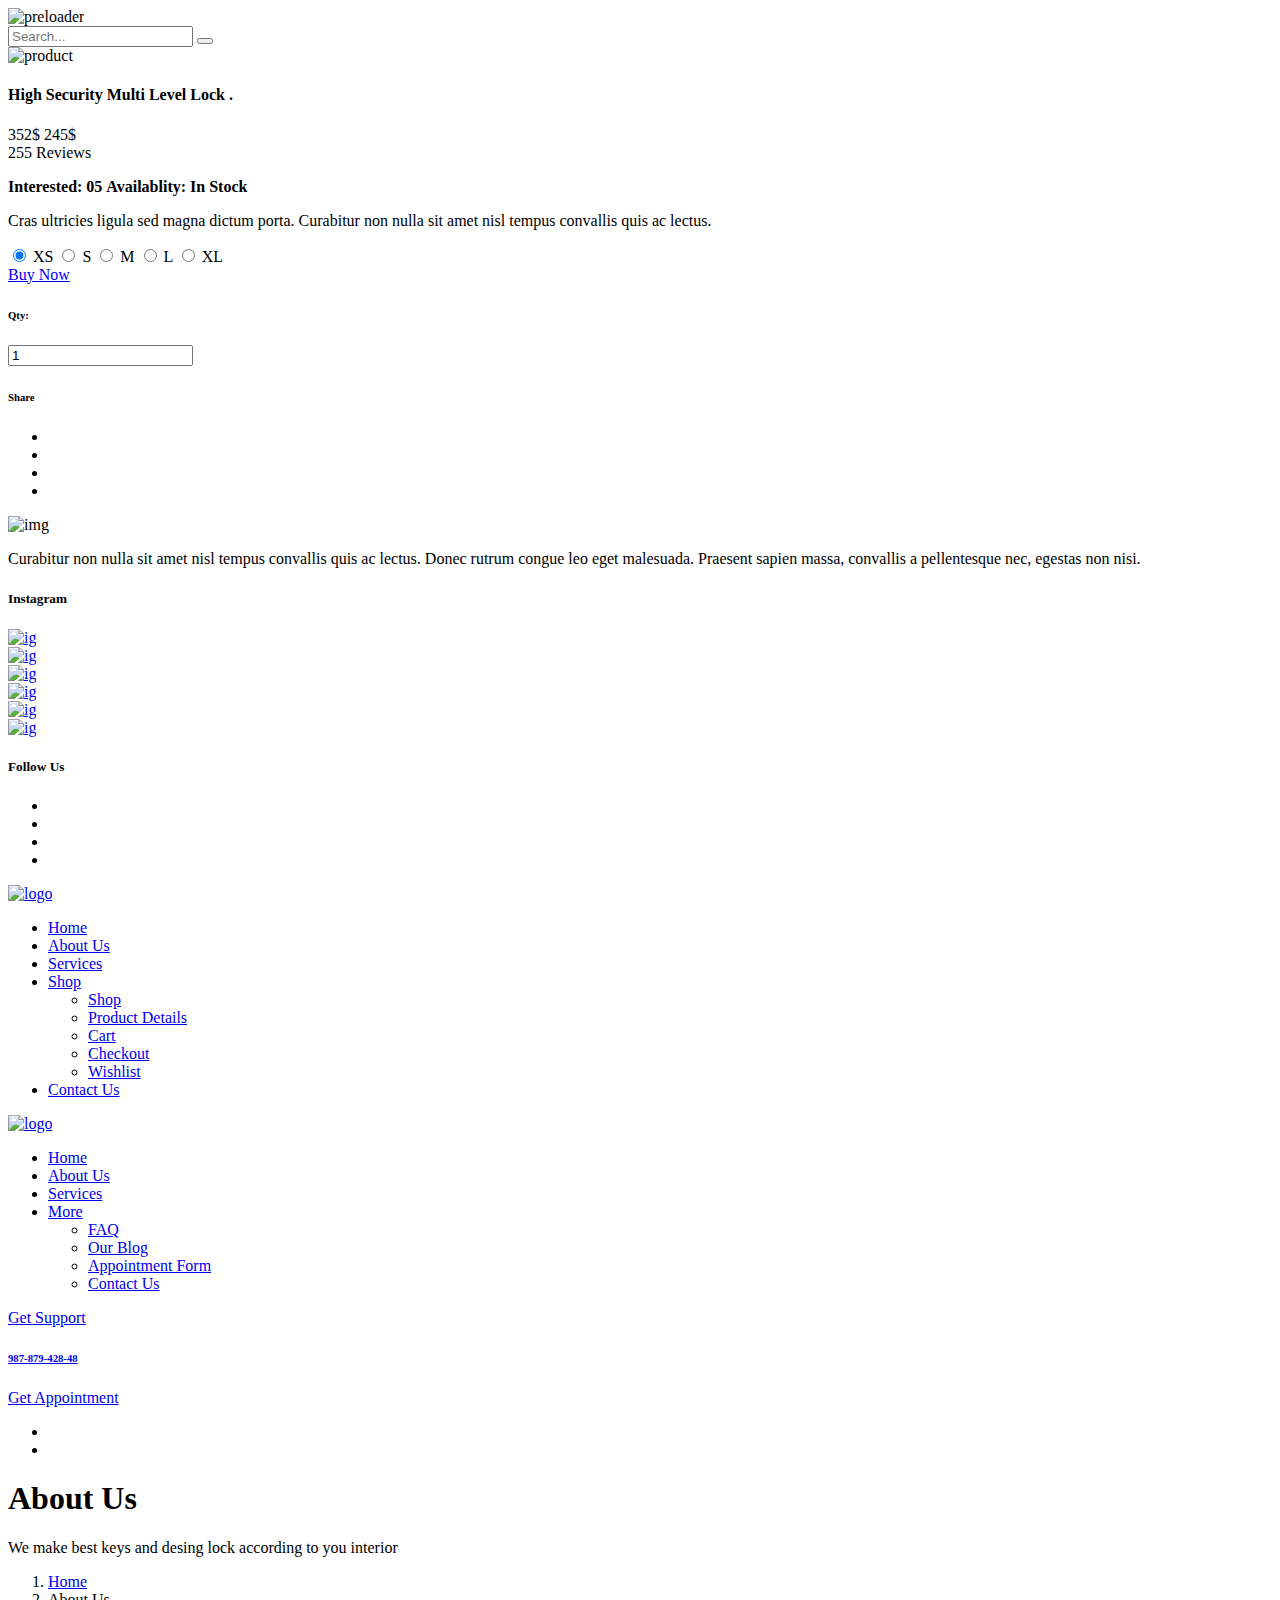
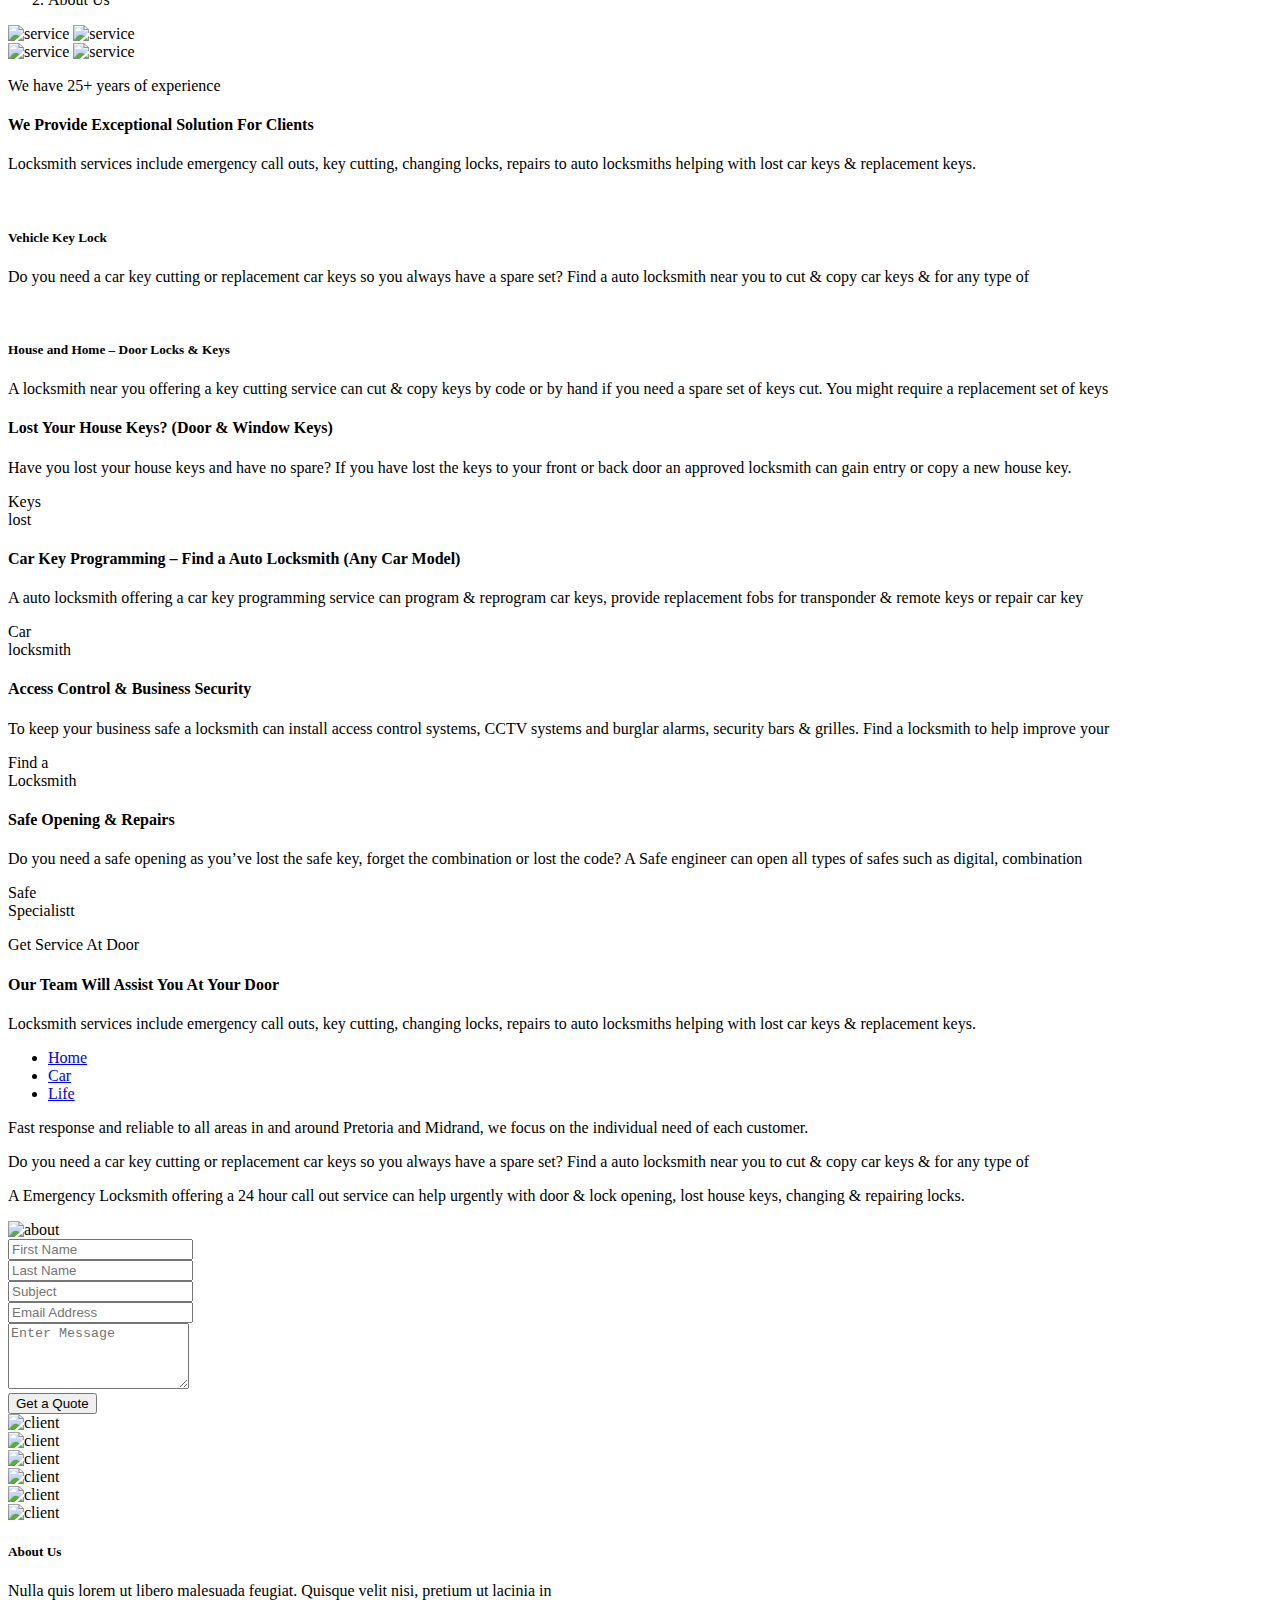
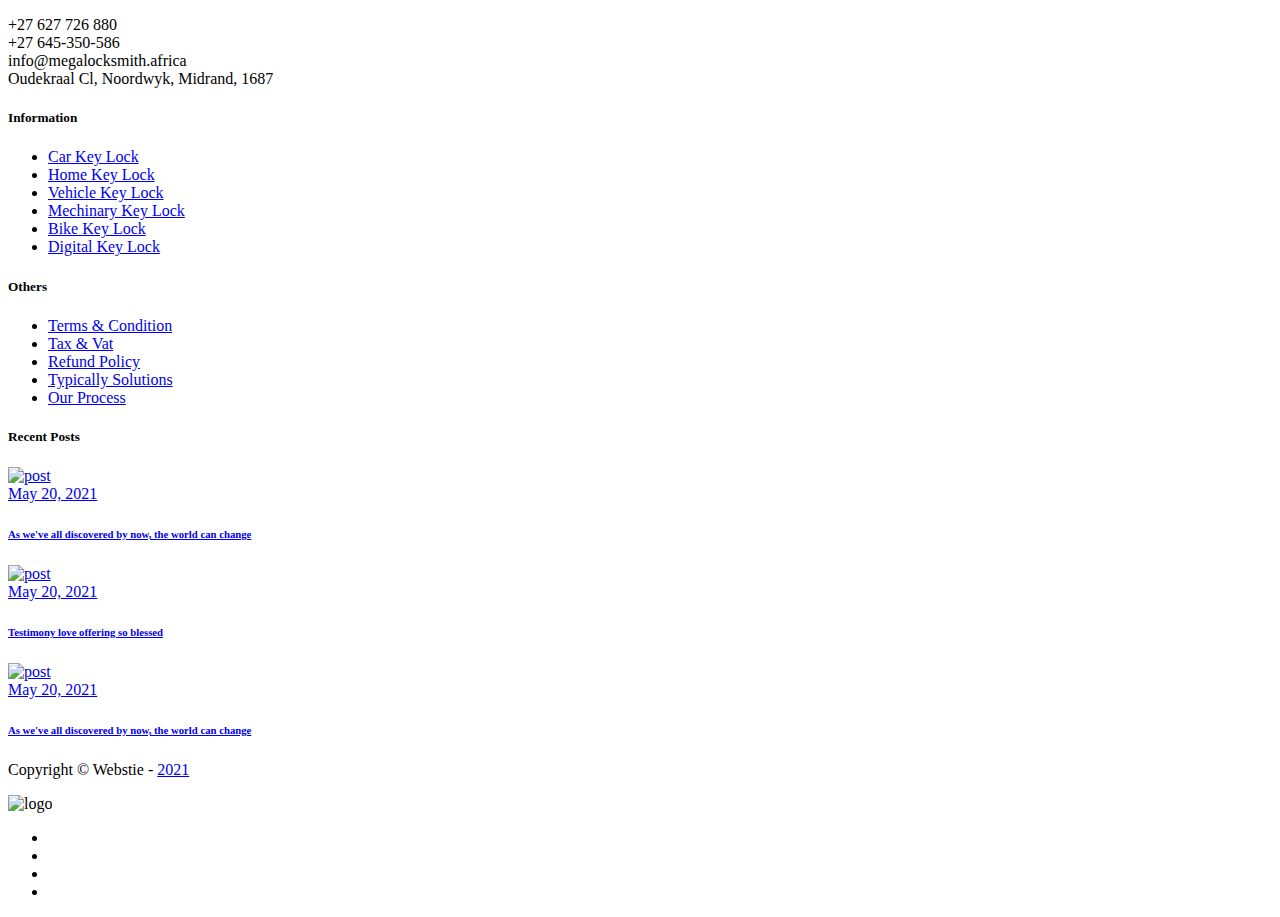
==== about-us.html @ fa0a160f "Add files via upload" ====
<!DOCTYPE html>
<html lang="en" dir="ltr">


<!-- Mirrored from primehostingindia.com/templatemonster/html/keywalla/about-us.html by HTTrack Website Copier/3.x [XR&CO'2014], Wed, 16 Jun 2021 17:46:27 GMT -->
<head>

  <meta charset="utf-8">
  <meta name="viewport" content="width=device-width, initial-scale=1.0">
  <title>MEGAS -LOCKSMITH AND CAR KEY CODING</title>

  <!-- Favicon -->
  <link rel="icon" type="image/png" sizes="32x32" href="favicon.ico">

  <!-- partial:partial/__stylesheets.html -->
  <link rel="stylesheet" href="assets/css/plugins/bootstrap.min.css">
  <link rel="stylesheet" href="assets/css/plugins/animate.min.css">
  <link rel="stylesheet" href="assets/css/plugins/magnific-popup.css">
  <link rel="stylesheet" href="assets/css/plugins/slick.css">
  <link rel="stylesheet" href="assets/css/plugins/slick-theme.css">
  <link rel="stylesheet" href="assets/css/plugins/ion.rangeSlider.min.css">

  <!-- Icon Fonts -->
  <link rel="stylesheet" href="assets/fonts/flaticon/flaticon.css">
  <link rel="stylesheet" href="assets/css/plugins/font-awesome.min.css">
  <!-- Template Style sheet -->
  <link rel="stylesheet" href="assets/css/style.css">
  <link rel="stylesheet" href="assets/css/responsive.css">
  <!-- partial -->

</head>

<body>

  <!-- Preloader Start -->
  <div class="sigma_preloader">
   <img src="assets/img/preloader.svg" alt="preloader">
  </div>
  <!-- Preloader End -->

  <!-- Search Start -->
  <div class="sigma_search-form-wrapper">
    <div class="sigma_search-trigger close-btn">
      <span></span>
      <span></span>
    </div>
    <form class="sigma_search-form" method="post">
      <input type="text" placeholder="Search..." value="">
      <button type="submit" class="sigma_search-btn">
        <i class="fal fa-search"></i>
      </button>
    </form>
  </div>
  <!-- Search End -->

  <!-- partial:partial/__quickview.html -->
  <div class="modal fade sigma_quick-view-modal" id="quickViewModal" role="dialog" aria-hidden="true">
    <div class="modal-dialog modal-lg modal-dialog-centered" role="document">
      <div class="modal-content">
        <div class="modal-body">

          <div class="close-btn close-dark close" data-dismiss="modal">
            <span></span>
            <span></span>
          </div>

          <div class="row">
            <div class="col-md-6">
              <div class="sigma_product-single-thumb">
                <img src="assets/img/products/new/1.jpg" alt="product">
              </div>
            </div>
            <div class="col-md-6">

              <div class="sigma_product-single-content">

                <h4 class="entry-title"> High Security Multi Level Lock . </h4>

                <div class="sigma_product-price">
                  <span>352$</span>
                  <span>245$</span>
                </div>

                <div class="sigma_rating-wrapper">
                  <div class="sigma_rating">
                    <i class="far fa-star active"></i>
                    <i class="far fa-star active"></i>
                    <i class="far fa-star active"></i>
                    <i class="far fa-star active"></i>
                    <i class="far fa-star"></i>
                  </div>
                  <span>255 Reviews</span>
                </div>

                <p> <strong class="mr-2">Interested: <span>05</span></strong> <strong>Availablity: <span>In Stock</span></strong> </p>

                <p class="sigma_product-excerpt">Cras ultricies ligula sed magna dictum porta. Curabitur non nulla sit amet nisl tempus convallis quis ac lectus.</p>

                <form class="sigma_product-atc-form">

                  <div class="sigma_product-variation-wrapper">
                    <div class="sigma_product-radio form-group">
                      <label>
                        <input type="radio" name="size" value="" checked>
                        <span>XS</span>
                      </label>
                      <label>
                        <input type="radio" name="size" value="">
                        <span>S</span>
                      </label>
                      <label>
                        <input type="radio" name="size" value="">
                        <span>M</span>
                      </label>
                      <label>
                        <input type="radio" name="size" value="">
                        <span>L</span>
                      </label>
                      <label>
                        <input type="radio" name="size" value="">
                        <span>XL</span>
                      </label>
                    </div>
                  </div>

                  <div class="qty-outter">
                    <a href="product-single.html" class="sigma_btn-custom secondary">Buy Now</a>
                    <div class="qty-inner">
                      <h6>Qty:</h6>
                      <div class="qty">
                        <span class="qty-subtract"><i class="fa fa-minus"></i></span>
                        <input type="text" name="qty" value="1">
                        <span class="qty-add"><i class="fa fa-plus"></i></span>
                      </div>
                    </div>
                  </div>

                </form>

                <!-- Post Meta Start -->
                <div class="sigma_post-single-meta">
                  <div class="sigma_post-single-meta-item sigma_post-share">
                    <h6>Share</h6>
                    <ul class="sigma_sm">
                      <li>
                        <a href="#">
                          <i class="fab fa-facebook-f"></i>
                        </a>
                      </li>
                      <li>
                        <a href="#">
                          <i class="fab fa-linkedin-in"></i>
                        </a>
                      </li>
                      <li>
                        <a href="#">
                          <i class="fab fa-twitter"></i>
                        </a>
                      </li>
                      <li>
                        <a href="#">
                          <i class="fab fa-youtube"></i>
                        </a>
                      </li>
                    </ul>
                  </div>
                  <div class="sigma_post-single-meta-item">
                    <div class="sigma_product-controls">
                      <a href="#" data-toggle="tooltip" title="Compare"> <i class="far fa-signal-4"></i> </a>
                      <a href="#" data-toggle="tooltip" title="Wishlist"> <i class="far fa-heart"></i> </a>
                    </div>
                  </div>
                </div>
                <!-- Post Meta End -->

              </div>

            </div>
          </div>

        </div>
      </div>
    </div>
  </div>
  <!-- partial -->

  <!-- partial:partia/__sidenav.html -->
  <aside class="sigma_aside sigma_aside-right sigma_aside-right-panel sigma_aside-bg">
    <div class="sidebar">

      <div class="sidebar-widget widget-logo">
        <img src="assets/img/logo.png" class="mb-30" alt="img">
        <p>Curabitur non nulla sit amet nisl tempus convallis quis ac lectus. Donec rutrum congue leo eget malesuada. Praesent sapien massa, convallis a pellentesque nec, egestas non nisi.</p>
      </div>

      <!-- Instagram Start -->
      <div class="sidebar-widget widget-ig">
        <h5 class="widget-title">Instagram</h5>
        <div class="row">
          <div class="col-lg-4 col-md-4 col-sm-4 col-6">
            <a href="#" class="sigma_ig-item">
              <img src="assets/img/ig/1.jpg" alt="ig">
            </a>
          </div>
          <div class="col-lg-4 col-md-4 col-sm-4 col-6">
            <a href="#" class="sigma_ig-item">
              <img src="assets/img/ig/2.jpg" alt="ig">
            </a>
          </div>
          <div class="col-lg-4 col-md-4 col-sm-4 col-6">
            <a href="#" class="sigma_ig-item">
              <img src="assets/img/ig/3.jpg" alt="ig">
            </a>
          </div>
          <div class="col-lg-4 col-md-4 col-sm-4 col-6">
            <a href="#" class="sigma_ig-item">
              <img src="assets/img/ig/4.jpg" alt="ig">
            </a>
          </div>
          <div class="col-lg-4 col-md-4 col-sm-4 col-6">
            <a href="#" class="sigma_ig-item">
              <img src="assets/img/ig/5.jpg" alt="ig">
            </a>
          </div>
          <div class="col-lg-4 col-md-4 col-sm-4 col-6">
            <a href="#" class="sigma_ig-item">
              <img src="assets/img/ig/6.jpg" alt="ig">
            </a>
          </div>
        </div>
      </div>
      <!-- Instagram End -->

      <!-- Social Media Start -->
      <div class="sidebar-widget">
        <h5 class="widget-title">Follow Us</h5>
        <div class="sigma_post-share">
          <ul class="sigma_sm square light">
            <li>
              <a href="#">
                <i class="fab fa-facebook-f"></i>
              </a>
            </li>
            <li>
              <a href="#">
                <i class="fab fa-linkedin-in"></i>
              </a>
            </li>
            <li>
              <a href="#">
                <i class="fab fa-twitter"></i>
              </a>
            </li>
            <li>
              <a href="#">
                <i class="fab fa-youtube"></i>
              </a>
            </li>
          </ul>
        </div>
      </div>
      <!-- Social Media End -->

    </div>
  </aside>
  <div class="sigma_aside-overlay aside-trigger-right"></div>
  <!-- partial -->

  <!-- partial:partia/__mobile-nav.html -->
  <aside class="sigma_aside sigma_aside-left">

    <a class="navbar-brand" href="index-2.html"> <img src="assets/img/logo.png" alt="logo"> </a>

    <!-- Menu -->
    <ul>
<li class="menu-item menu-item-has-children">
        <a href="#">Home</a>
      </li>

<li class="menu-item"> <a href="about-us.html">About Us</a> </li>
<li class="menu-item"> <a href="services.html">Services</a> </li>
      <li class="menu-item menu-item-has-children">
        <a href="#">Shop</a>
        <ul class="sub-menu">
          <li class="menu-item"> <a href="shop.html">Shop</a> </li>
          <li class="menu-item"> <a href="product-single.html">Product Details</a> </li>
          <li class="menu-item"> <a href="cart.html">Cart</a> </li>
          <li class="menu-item"> <a href="checkout.html">Checkout</a> </li>
          <li class="menu-item"> <a href="wishlist.html">Wishlist</a> </li>
        </ul>
      </li>
      <li class="menu-item">
        <a href="contact-us.html">Contact Us</a>
      </li>
    </ul>

  </aside>
  <div class="sigma_aside-overlay aside-trigger-left"></div>
  <!-- partial -->

  <!-- partial:partia/__header.html -->
  <header class="sigma_header header-2 can-sticky">

    <!-- Middle Header Start -->
    <div class="sigma_header-middle">
      <nav class="navbar">

        <!-- Logo Start -->
        <div class="sigma_logo-wrapper">
          <a class="navbar-brand" href="index-2.html">
            <img src="assets/img/logo.png" alt="logo">
          </a>
        </div>
        <!-- Logo End -->

        <!-- Menu -->
                <ul class="navbar-nav">
          <li class="menu-item"> <a href="index.html">Home</a> </li>
          <li class="menu-item"> <a href="about-us.html">About Us</a> </li>
          <li class="menu-item"> <a href="services.html">Services</a> </li>
          <li class="menu-item menu-item-has-children">
            <a href="#">More</a>
            <ul class="sub-menu">            
              
              <li class="menu-item"> <a href="faq.html">FAQ</a> </li>
              <li class="menu-item"> <a href="blog-list.html">Our Blog</a> </li>
              <li class="menu-item"> <a href="appointment-form.html">Appointment Form</a> </li>
              <li class="menu-item"> <a href="contact-us.html">Contact Us</a> </li>
            </ul>
          </li>
        </ul>


        <!-- Button & Phone -->
        <div class="sigma_header-controls sigma_header-button">
          <a href="tel:+123456789" class="sigma_header-contact">
            <i class="flaticon-telephone"></i>
            <div class="sigma_header-contact-inner">
              <span>Get Support</span>
              <h6>987-879-428-48</h6>
            </div>
          </a>
          <a class="sigma_btn-custom" href="appointment-form.html"> Get Appointment </a>
        </div>

        <!-- Controls -->
        <div class="sigma_header-controls style-1">

          <a href="#" class="sigma_search-trigger"> <i class="flaticon-magnifying-glass"></i> </a>

        </div>

         <!-- Controls -->
        <div class="sigma_header-controls style-2">

          <ul class="sigma_header-controls-inner">
            <!-- Desktop Toggler -->
            <li class="aside-toggler style-2 aside-trigger-right desktop-toggler">
              <span></span>
              <span></span>
              <span></span>
              <span></span>
              <span></span>
              <span></span>
              <span></span>
              <span></span>
              <span></span>
            </li>

            <!-- Mobile Toggler -->
            <li class="aside-toggler style-2 aside-trigger-left">
              <span></span>
              <span></span>
              <span></span>
              <span></span>
              <span></span>
              <span></span>
              <span></span>
              <span></span>
              <span></span>
            </li>
          </ul>

        </div>

      </nav>
    </div>
    <!-- Middle Header End -->

  </header>
  <!-- partial -->


  <!-- partial:partia/__subheader.html -->
  <div class="sigma_subheader dark-overlay dark-overlay-2" style="background-image: url(assets/img/subheader.jpg)">

    <div class="container">
      <div class="sigma_subheader-inner">
        <div class="sigma_subheader-text">
          <h1>About Us</h1>
          <p class="blockquote light"> We make best keys and desing lock according to you interior    </p>
        </div>
        <nav aria-label="breadcrumb">
          <ol class="breadcrumb">
            <li class="breadcrumb-item"><a class="btn-link" href="#">Home</a></li>
            <li class="breadcrumb-item active" aria-current="page">About Us</li>
          </ol>
        </nav>
      </div>
    </div>

  </div>
  <!-- partial -->

  <!-- About Start -->
  <section class="section">
    <div class="container">

      <div class="row align-items-center">
        <div class="col-lg-6 d-none d-lg-block">
          <div class="sigma_img-box">
            <div class="row">
              <div class="col-lg-6">
                <img src="assets/img/service/details/5.jpg" alt="service">
                <img class="ml-0" src="assets/img/service/details/6.jpg" alt="service">
              </div>
              <div class="col-lg-6 mt-0 mt-lg-5">
                <img src="assets/img/service/details/7.jpg" alt="service">
                <img class="ml-0" src="assets/img/service/details/8.jpg" alt="service">
              </div>
            </div>
          </div>
        </div>
        <div class="col-lg-6">
          <div class="mr-lg-30">
            <div class="section-title mb-0 text-left">
              <p class="subtitle">We have 25+ years of experience</p>
              <h4 class="title">We Provide Exceptional Solution For Clients</h4>
            </div>
            <p class="blockquote bg-transparent"> Locksmith services include emergency call outs, key cutting, changing locks, repairs to auto locksmiths helping with lost car keys & replacement keys.    </p>
            <div class="sigma_icon-block icon-block-3">
              <div class="icon-wrapper">
                <img src="assets/img/textures/icons/1.png" alt="">
              </div>
              <div class="sigma_icon-block-content">
                <h5> Vehicle Key Lock </h5>
                <p>Do you need a car key cutting or replacement car keys so you always have a spare set? Find a auto locksmith near you to cut & copy car keys & for any type of</p>
              </div>
            </div>
            <div class="sigma_icon-block icon-block-3">
              <div class="icon-wrapper">
                <img src="assets/img/textures/icons/2.png" alt="">
              </div>
              <div class="sigma_icon-block-content">
                <h5> House and Home – Door Locks & Keys </h5>
                <p>A locksmith near you offering a key cutting service can cut & copy keys by code or by hand if you need a spare set of keys cut.  You might require a replacement set of keys</p>
              </div>
            </div>
          </div>
        </div>
      </div>

    </div>
  </section>
  <!-- About End -->

  <!-- History Start -->
  <div class="section light-bg">
    <div class="container">

      <div class="sigma_timeline">

        <div class="row no-gutters justify-content-end justify-content-md-around align-items-start sigma_timeline-nodes">
          <div class="col-12 col-md-5 order-3 order-md-1 sigma_timeline-content">
            <h4>Lost Your House Keys? (Door & Window Keys)</h4>
            <p>Have you lost your house keys and have no spare? If you have lost the keys to your front or back door an approved locksmith can gain entry or copy a new house key. </p>
          </div>
          <div class="col-2 col-sm-1 px-md-3 order-2 sigma_timeline-image text-md-center">
            <i class="far fa-circle"></i>
          </div>
          <div class="col-12 col-md-5 order-1 order-md-3 pb-3 sigma_timeline-date">
            <span>Keys</span><br><span class="sigma_timeline-month">lost</span>
          </div>
        </div>
        <div class="row no-gutters justify-content-end justify-content-md-around align-items-start sigma_timeline-nodes">
          <div class="col-12 col-md-5 order-3 order-md-1 sigma_timeline-content">
            <h4>Car Key Programming – Find a Auto Locksmith (Any Car Model)</h4>
            <p>A auto locksmith offering a car key programming service can program & reprogram car keys, provide replacement fobs for transponder & remote keys or repair car key</p>
          </div>
          <div class="col-2 col-sm-1 px-md-3 order-2 sigma_timeline-image text-md-center">
            <i class="far fa-circle"></i>
          </div>
          <div class="col-12 col-md-5 order-1 order-md-3 pb-3 sigma_timeline-date">
            <span>Car</span><br><span class="sigma_timeline-month">locksmith</span>
          </div>
        </div>
        <div class="row no-gutters justify-content-end justify-content-md-around align-items-start sigma_timeline-nodes">
          <div class="col-12 col-md-5 order-3 order-md-1 sigma_timeline-content">
            <h4>Access Control & Business Security </h4>
            <p>To keep your business safe a locksmith can install access control systems, CCTV systems and burglar alarms, security bars & grilles. Find a locksmith to help improve your </p>
          </div>
          <div class="col-2 col-sm-1 px-md-3 order-2 sigma_timeline-image text-md-center">
            <i class="far fa-circle"></i>
          </div>
          <div class="col-12 col-md-5 order-1 order-md-3 pb-3 sigma_timeline-date">
            <span>Find a</span><br><span class="sigma_timeline-month">Locksmith</span>
          </div>
        </div>
        <div class="row no-gutters justify-content-end justify-content-md-around align-items-start sigma_timeline-nodes">
          <div class="col-12 col-md-5 order-3 order-md-1 sigma_timeline-content">
            <h4>Safe Opening & Repairs </h4>
            <p>Do you need a safe opening as you’ve lost the safe key, forget the combination or lost the code? A Safe engineer can open all types of safes such as digital, combination</p>
          </div>
          <div class="col-2 col-sm-1 px-md-3 order-2 sigma_timeline-image text-md-center">
            <i class="far fa-circle"></i>
          </div>
          <div class="col-12 col-md-5 order-1 order-md-3 pb-3 sigma_timeline-date">
            <span>Safe</span><br><span class="sigma_timeline-month"> Specialistt</span>
          </div>
        </div>

      </div>

    </div>
  </div>
  <!-- History End -->

  <!-- About Start -->
  <section class="section">
    <div class="container">

      <div class="row align-items-center">

        <div class="col-lg-6">
          <div class="mr-lg-30">
            <div class="section-title mb-0 text-left">
              <p class="subtitle">Get Service At Door</p>
              <h4 class="title">Our Team Will Assist You At Your Door </h4>
            </div>
            <p class="blockquote bg-transparent"> Locksmith services include emergency call outs, key cutting, changing locks, repairs to auto locksmiths helping with lost car keys & replacement keys.     </p>

            <ul class="nav nav-tabs" id="myTab" role="tablist">
              <li class="nav-item">
                <a class="nav-link active" id="home-tab" data-toggle="tab" href="#home" role="tab" aria-controls="home" aria-selected="true"> <i class="far fa-home"></i> Home </a>
              </li>
              <li class="nav-item">
                <a class="nav-link" id="profile-tab" data-toggle="tab" href="#profile" role="tab" aria-controls="profile" aria-selected="false"> <i class="far fa-car"></i> Car</a>
              </li>
              <li class="nav-item">
                <a class="nav-link" id="contact-tab" data-toggle="tab" href="#contact" role="tab" aria-controls="contact" aria-selected="false"> <i class="far fa-heart"></i> Life</a>
              </li>
            </ul>

            <div class="tab-content" id="myTabContent">
              <div class="tab-pane fade show active" id="home" role="tabpanel" aria-labelledby="home-tab">
                <p>
                  Fast response and reliable to all areas in and around Pretoria and Midrand, we focus on the individual need of each customer.
                </p>
              </div>
              <div class="tab-pane fade" id="profile" role="tabpanel" aria-labelledby="profile-tab">
                <p>
                  Do you need a car key cutting or replacement car keys so you always have a spare set? Find a auto locksmith near you to cut & copy car keys & for any type of
                </p>
              </div>
              <div class="tab-pane fade" id="contact" role="tabpanel" aria-labelledby="contact-tab">
                <p>
                  A Emergency Locksmith offering a 24 hour call out service can help urgently with door & lock opening, lost house keys, changing & repairing locks.
                </p>
              </div>
            </div>

          </div>
        </div>

        <div class="col-lg-6">
          <img src="assets/img/about.jpg" alt="about">
        </div>

      </div>

    </div>
  </section>
  <!-- About End -->

  <!-- Form Start -->
  <div class="section dark-overlay dark-overlay-3 bg-cover bg-center bg-norepeat" style="background-image: url(assets/img/bg1.jpg)">
    <div class="container">
      <div class="row align-items-center">
        <div class="col-lg-6 mb-lg-30">
          <form method="post">
            <div class="form-row">
              <div class="col-lg-6">
                <div class="form-group">
                  <i class="far fa-user"></i>
                  <input type="text" class="form-control transparent" placeholder="First Name" name="fname" value="">
                </div>
              </div>
              <div class="col-lg-6">
                <div class="form-group">
                  <i class="far fa-user"></i>
                  <input type="text" class="form-control transparent" placeholder="Last Name" name="lname" value="">
                </div>
              </div>
              <div class="col-lg-6">
                <div class="form-group">
                  <i class="far fa-pencil"></i>
                  <input type="text" class="form-control transparent" placeholder="Subject" name="subject" value="">
                </div>
              </div>
              <div class="col-lg-6">
                <div class="form-group">
                  <i class="far fa-envelope"></i>
                  <input type="text" class="form-control transparent" placeholder="Email Address" name="email" value="">
                </div>
              </div>
              <div class="col-lg-12">
                <div class="form-group">
                  <textarea name="message" class="form-control transparent" placeholder="Enter Message" rows="4"></textarea>
                </div>
              </div>
              <div class="col-lg-12">
                <button type="submit" class="sigma_btn-custom btn-block" name="button"> Get a Quote <i class="far fa-arrow-right"></i> </button>
              </div>
            </div>
          </form>
        </div>
        <div class="col-lg-6">
          <div class="row">
            <div class="col-lg-6">
              <div class="sigma_client">
                <img src="assets/img/clients/1.png" alt="client">
              </div>
            </div>
            <div class="col-lg-6">
              <div class="sigma_client">
                <img src="assets/img/clients/2.png" alt="client">
              </div>
            </div>
            <div class="col-lg-6">
              <div class="sigma_client">
                <img src="assets/img/clients/3.png" alt="client">
              </div>
            </div>
            <div class="col-lg-6">
              <div class="sigma_client">
                <img src="assets/img/clients/4.png" alt="client">
              </div>
            </div>
            <div class="col-lg-6">
              <div class="sigma_client">
                <img src="assets/img/clients/5.png" alt="client">
              </div>
            </div>
            <div class="col-lg-6">
              <div class="sigma_client">
                <img src="assets/img/clients/6.png" alt="client">
              </div>
            </div>
          </div>
        </div>
      </div>
    </div>
  </div>  <!-- Form End -->



  <!-- partial:partia/__footer.html -->
  <footer class="sigma_footer footer-2 sigma_footer-dark">

    <!-- Middle Footer -->
    <div class="sigma_footer-middle">
      <div class="container">
        <div class="row">
          <div class="col-xl-4 col-lg-4 col-md-4 col-sm-12 footer-widget">
            <h5 class="widget-title">About Us</h5>
            <p class="mb-4">Nulla quis lorem ut libero malesuada feugiat. Quisque velit nisi, pretium ut lacinia in</p>
            <div class="d-flex align-items-center justify-content-md-start justify-content-center">
              <i class="far fa-phone custom-primary mr-3"></i>
              <span>+27 627 726 880<br> +27 645-350-586</span>
            </div>
            <div class="d-flex align-items-center justify-content-md-start justify-content-center mt-2">
              <i class="far fa-envelope custom-primary mr-3"></i>
              <span>info@megalocksmith.africa</span>
            </div>
            <div class="d-flex align-items-center justify-content-md-start justify-content-center mt-2">
              <i class="far fa-map-marker custom-primary mr-3"></i>
              <span> Oudekraal Cl, Noordwyk, Midrand, 1687</span>
            </div>
          </div>
          <div class="col-xl-2 col-lg-2 col-md-4 col-sm-12 footer-widget">
            <h5 class="widget-title">Information</h5>
            <ul>
              <li> <a href="#">Car Key Lock</a> </li>
              <li> <a href="#">Home Key Lock</a> </li>
              <li> <a href="#">Vehicle Key Lock</a> </li>
              <li> <a href="#">Mechinary  Key Lock</a> </li>
              <li> <a href="#">Bike Key Lock</a> </li>
              <li> <a href="#">Digital Key Lock</a> </li>
            </ul>
          </div>
          <div class="col-xl-2 col-lg-2 col-md-4 col-sm-12 footer-widget">
            <h5 class="widget-title">Others</h5>
            <ul>
              <li> <a href="#">Terms & Condition</a> </li>
              <li> <a href="#">Tax & Vat</a> </li>
              <li> <a href="#">Refund Policy</a> </li>
              <li> <a href="#">Typically Solutions</a> </li>
              <li> <a href="#">Our Process</a> </li>
            </ul>
          </div>
          <div class="col-xl-4 col-lg-4 col-md-3 col-sm-12 d-none d-lg-block footer-widget widget-recent-posts">
            <h5 class="widget-title">Recent Posts</h5>
            <article class="sigma_recent-post">
              <a href="blog-details.html"><img src="assets/img/blog/sm/1.jpg" alt="post"></a>
              <div class="sigma_recent-post-body">
                <a href="blog-details.html"> <i class="far fa-calendar"></i> May 20, 2021</a>
                <h6> <a href="blog-details.html">As we've all discovered by now, the world can change</a> </h6>
              </div>
            </article>
            <article class="sigma_recent-post">
              <a href="blog-details.html"><img src="assets/img/blog/sm/2.jpg" alt="post"></a>
              <div class="sigma_recent-post-body">
                <a href="blog-details.html"> <i class="far fa-calendar"></i> May 20, 2021</a>
                <h6> <a href="blog-details.html">Testimony love offering so blessed</a> </h6>
              </div>
            </article>
            <article class="sigma_recent-post">
              <a href="blog-details.html"><img src="assets/img/blog/sm/3.jpg" alt="post"></a>
              <div class="sigma_recent-post-body">
                <a href="blog-details.html"> <i class="far fa-calendar"></i> May 20, 2021</a>
                <h6> <a href="blog-details.html">As we've all discovered by now, the world can change</a> </h6>
              </div>
            </article>
          </div>
        </div>
      </div>
    </div>

    <!-- Footer Bottom -->
    <div class="sigma_footer-bottom">
      <div class="container-fluid">
        <div class="sigma_footer-copyright">
          <p> Copyright © Webstie - <a href="#" class="text-white">2021</a> </p>
        </div>
        <div class="sigma_footer-logo">
          <img src="assets/img/logo.png" alt="logo">
        </div>
        <ul class="sigma_sm square">
          <li>
            <a href="#">
              <i class="fab fa-facebook-f"></i>
            </a>
          </li>
          <li>
            <a href="#">
              <i class="fab fa-linkedin-in"></i>
            </a>
          </li>
          <li>
            <a href="#">
              <i class="fab fa-twitter"></i>
            </a>
          </li>
          <li>
            <a href="#">
              <i class="fab fa-youtube"></i>
            </a>
          </li>
        </ul>
      </div>
    </div>

  </footer>
  <!-- partial -->

  <!-- partial:partia/__scripts.html -->
  <script src="assets/js/plugins/jquery-3.5.1.min.js"></script>
  <script src="assets/js/plugins/popper.min.js"></script>
  <script src="assets/js/plugins/bootstrap.min.js"></script>
  <script src="assets/js/plugins/imagesloaded.min.js"></script>
  <script src="assets/js/plugins/jquery.magnific-popup.min.js"></script>
  <script src="assets/js/plugins/jquery.countdown.min.js"></script>
  <script src="assets/js/plugins/jquery.waypoints.min.js"></script>
  <script src="assets/js/plugins/jquery.counterup.min.js"></script>
  <script src="assets/js/plugins/jquery.zoom.min.js"></script>
  <script src="assets/js/plugins/jquery.inview.min.js"></script>
  <script src="assets/js/plugins/jquery.event.move.js"></script>
  <script src="assets/js/plugins/wow.min.js"></script>
  <script src="assets/js/plugins/isotope.pkgd.min.js"></script>
  <script src="assets/js/plugins/slick.min.js"></script>
  <script src="assets/js/plugins/ion.rangeSlider.min.js"></script>

  <script src="assets/js/main.js"></script>
  <!-- partial -->

</body>


<!-- Mirrored from primehostingindia.com/templatemonster/html/keywalla/about-us.html by HTTrack Website Copier/3.x [XR&CO'2014], Wed, 16 Jun 2021 17:46:37 GMT -->
</html>
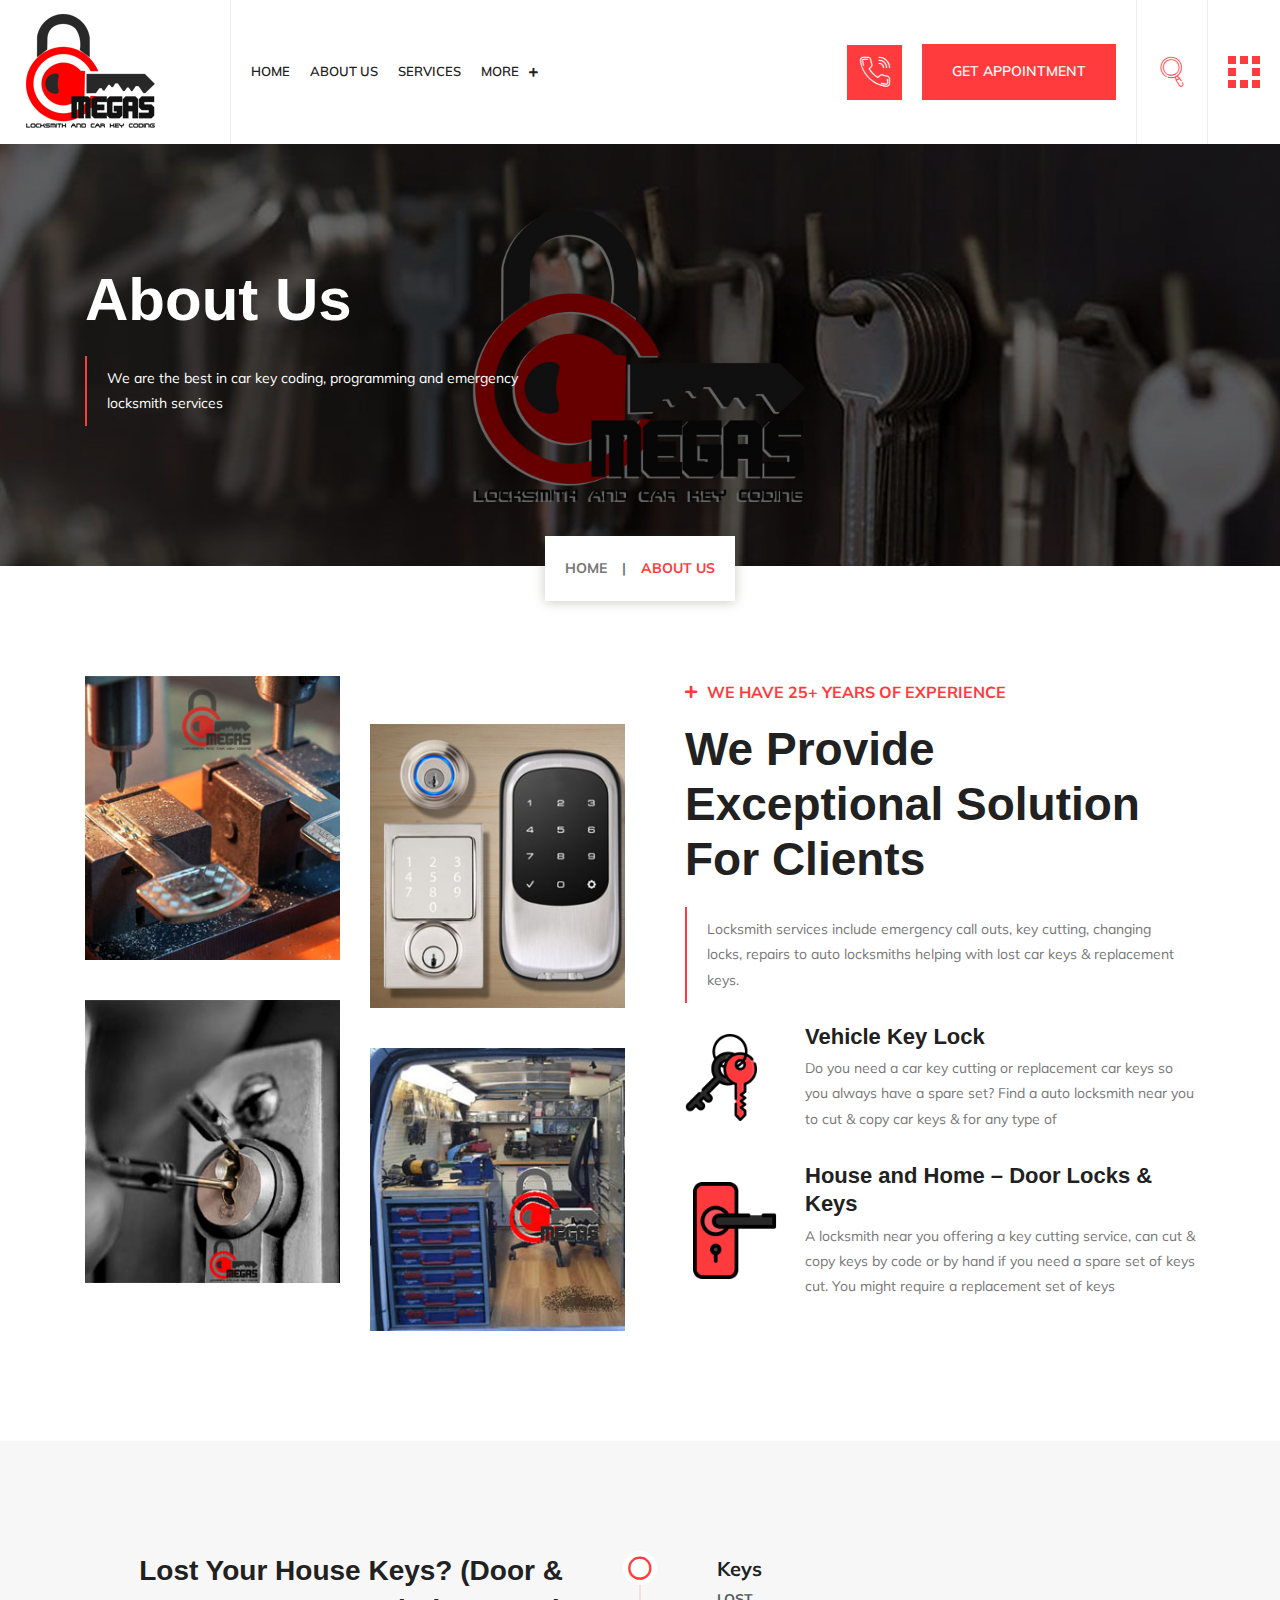
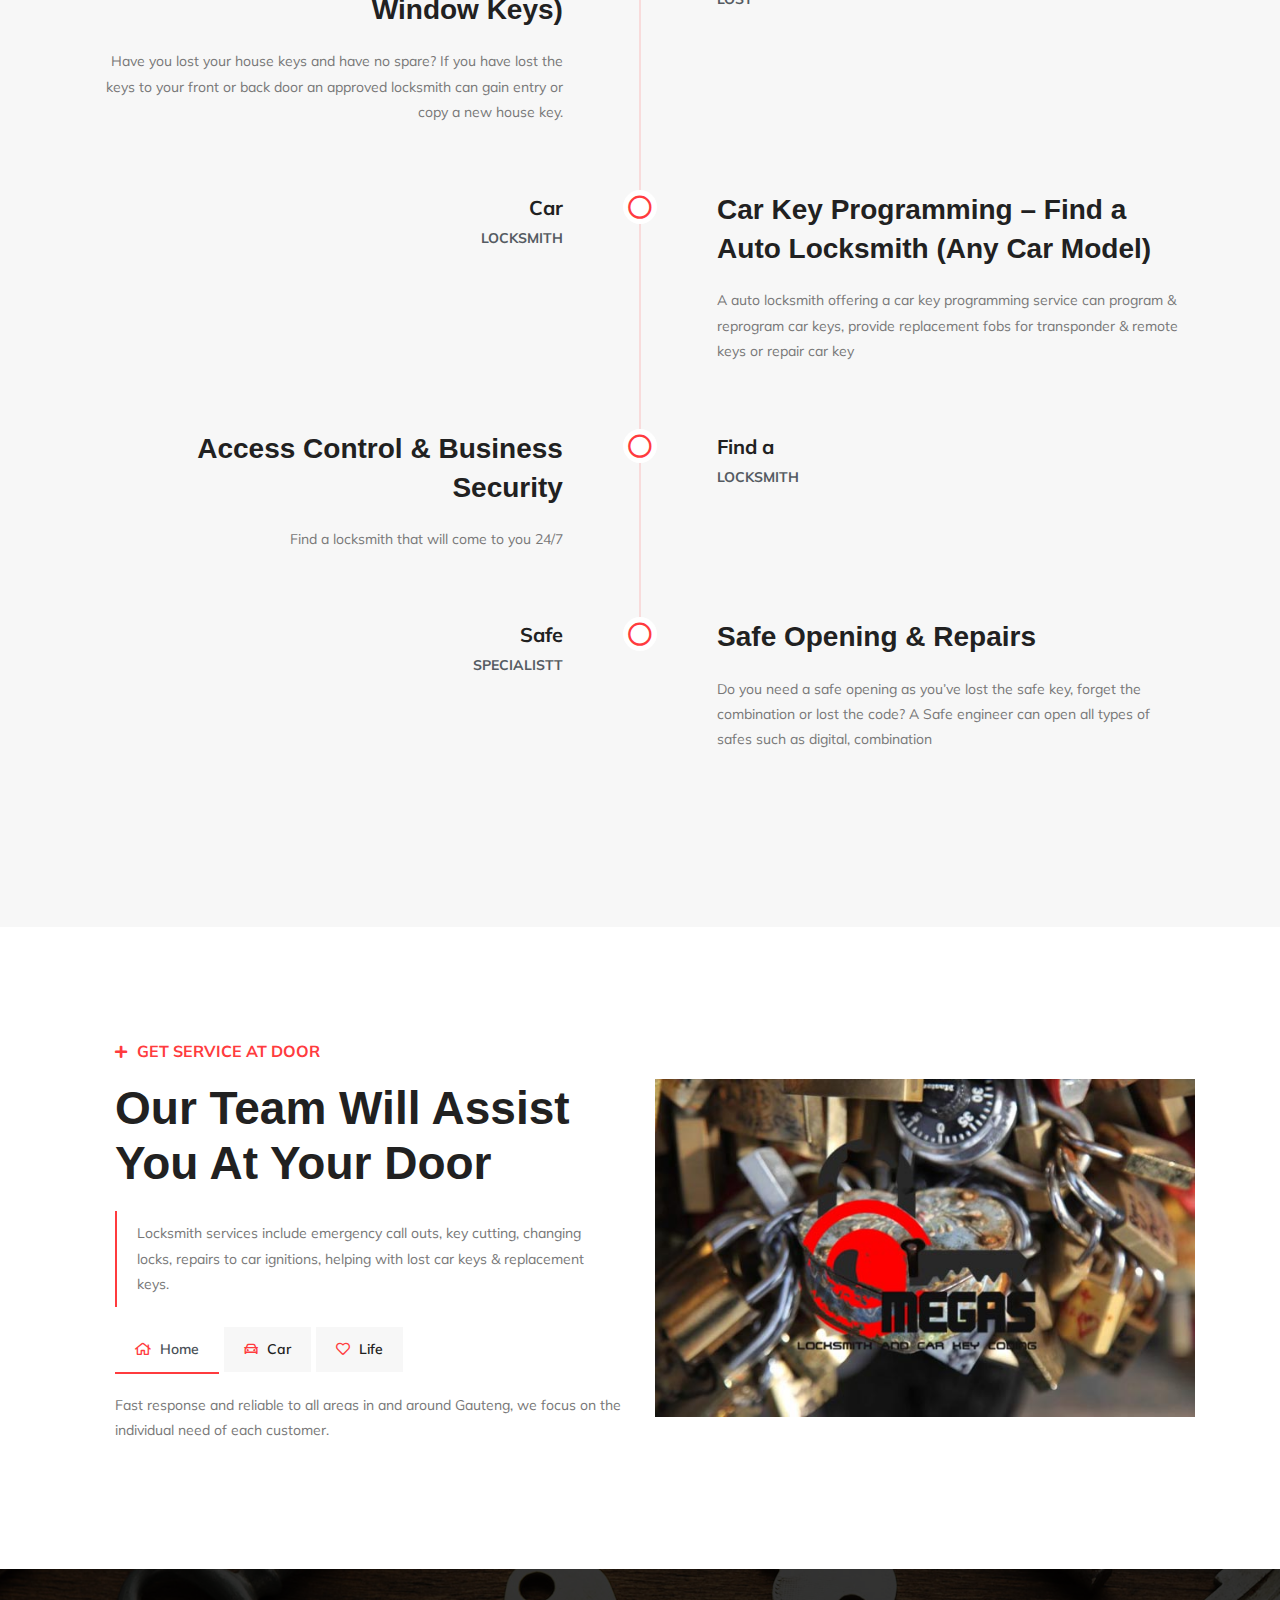
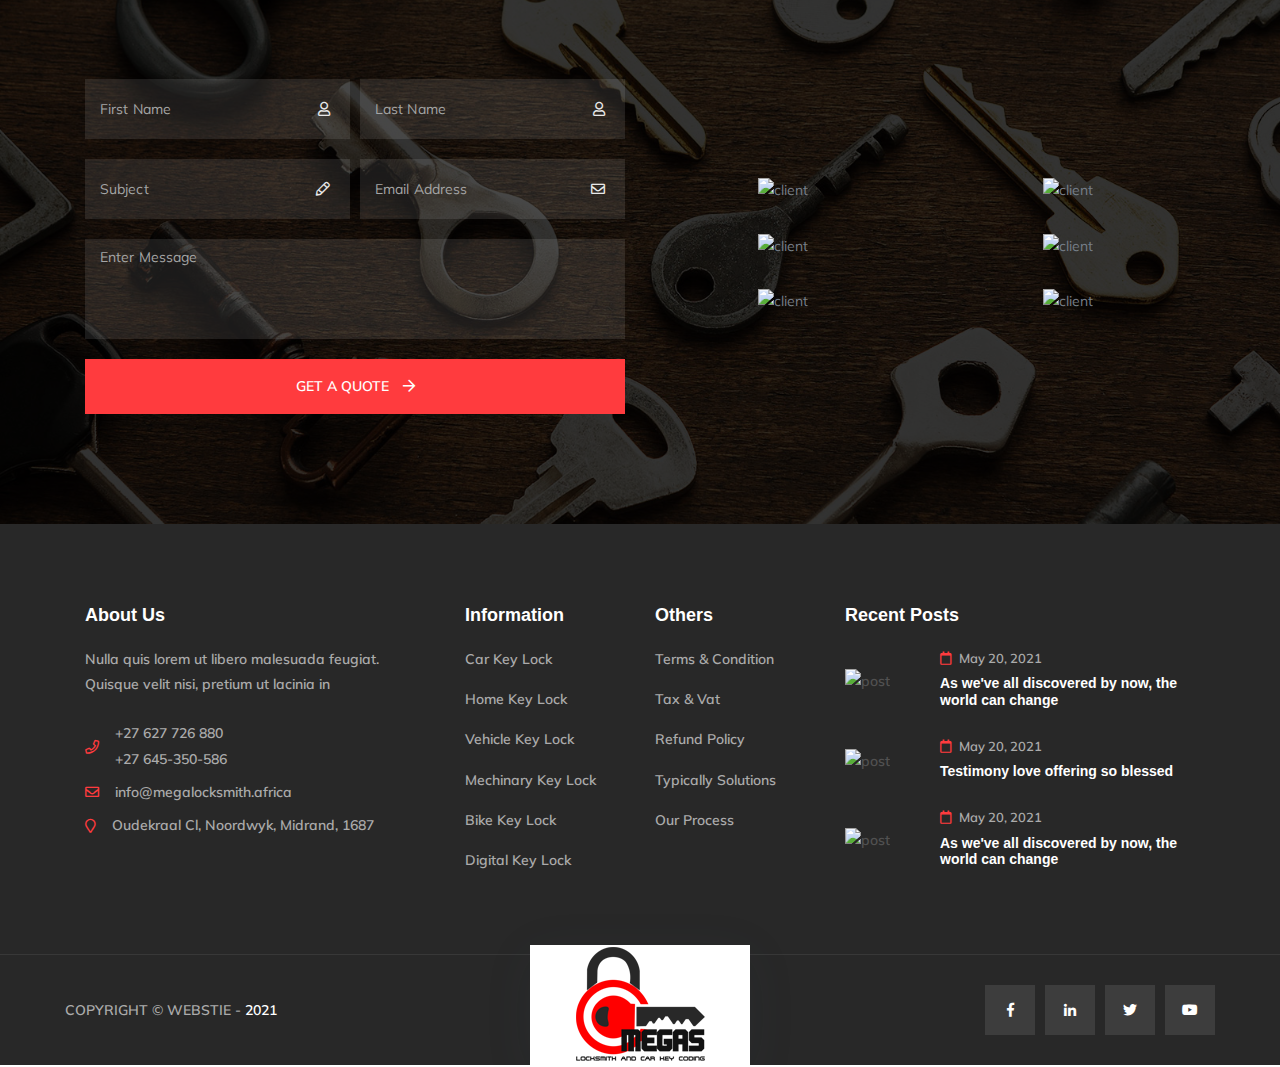
==== commit 9808856c: "Update about-us.html" ====
--- a/about-us.html
+++ b/about-us.html
@@ -74,7 +74,7 @@
 
               <div class="sigma_product-single-content">
 
-                <h4 class="entry-title"> High Security Multi Level Lock . </h4>
+                <h4 class="entry-title"> Security Door Locks . </h4>
 
                 <div class="sigma_product-price">
                   <span>352$</span>
@@ -337,7 +337,7 @@
             <i class="flaticon-telephone"></i>
             <div class="sigma_header-contact-inner">
               <span>Get Support</span>
-              <h6>987-879-428-48</h6>
+              <h6>062-772-6880</h6>
             </div>
           </a>
           <a class="sigma_btn-custom" href="appointment-form.html"> Get Appointment </a>
@@ -398,7 +398,7 @@
       <div class="sigma_subheader-inner">
         <div class="sigma_subheader-text">
           <h1>About Us</h1>
-          <p class="blockquote light"> We make best keys and desing lock according to you interior    </p>
+          <p class="blockquote light"> We are the best in car key coding, programming and emergency locksmith services   </p>
         </div>
         <nav aria-label="breadcrumb">
           <ol class="breadcrumb">
@@ -453,7 +453,7 @@
               </div>
               <div class="sigma_icon-block-content">
                 <h5> House and Home – Door Locks & Keys </h5>
-                <p>A locksmith near you offering a key cutting service can cut & copy keys by code or by hand if you need a spare set of keys cut.  You might require a replacement set of keys</p>
+                <p>A locksmith near you offering a key cutting service, can cut & copy keys by code or by hand if you need a spare set of keys cut.  You might require a replacement set of keys</p>
               </div>
             </div>
           </div>
@@ -497,7 +497,7 @@
         <div class="row no-gutters justify-content-end justify-content-md-around align-items-start sigma_timeline-nodes">
           <div class="col-12 col-md-5 order-3 order-md-1 sigma_timeline-content">
             <h4>Access Control & Business Security </h4>
-            <p>To keep your business safe a locksmith can install access control systems, CCTV systems and burglar alarms, security bars & grilles. Find a locksmith to help improve your </p>
+            <p>Find a locksmith that will come to you 24/7 </p>
           </div>
           <div class="col-2 col-sm-1 px-md-3 order-2 sigma_timeline-image text-md-center">
             <i class="far fa-circle"></i>
@@ -537,7 +537,7 @@
               <p class="subtitle">Get Service At Door</p>
               <h4 class="title">Our Team Will Assist You At Your Door </h4>
             </div>
-            <p class="blockquote bg-transparent"> Locksmith services include emergency call outs, key cutting, changing locks, repairs to auto locksmiths helping with lost car keys & replacement keys.     </p>
+            <p class="blockquote bg-transparent"> Locksmith services include emergency call outs, key cutting, changing locks, repairs to car ignitions,  helping with lost car keys & replacement keys.     </p>
 
             <ul class="nav nav-tabs" id="myTab" role="tablist">
               <li class="nav-item">
@@ -554,7 +554,7 @@
             <div class="tab-content" id="myTabContent">
               <div class="tab-pane fade show active" id="home" role="tabpanel" aria-labelledby="home-tab">
                 <p>
-                  Fast response and reliable to all areas in and around Pretoria and Midrand, we focus on the individual need of each customer.
+                  Fast response and reliable to all areas in and around Gauteng, we focus on the individual need of each customer.
                 </p>
               </div>
               <div class="tab-pane fade" id="profile" role="tabpanel" aria-labelledby="profile-tab">
--- a/assets/css/plugins/ion.rangeSlider.min.css
+++ b/assets/css/plugins/ion.rangeSlider.min.css
@@ -0,0 +1 @@
+/*!Ion.RangeSlider, 2.3.1, © Denis Ineshin, 2010 - 2019, IonDen.com, Build date: 2019-12-19 16:51:02*/.irs{position:relative;display:block;-webkit-touch-callout:none;-webkit-user-select:none;-khtml-user-select:none;-moz-user-select:none;-ms-user-select:none;user-select:none;font-size:12px;font-family:Arial,sans-serif}.irs-line{position:relative;display:block;overflow:hidden;outline:none !important}.irs-bar{position:absolute;display:block;left:0;width:0}.irs-shadow{position:absolute;display:none;left:0;width:0}.irs-handle{position:absolute;display:block;box-sizing:border-box;cursor:default;z-index:1}.irs-handle.type_last{z-index:2}.irs-min,.irs-max{position:absolute;display:block;cursor:default}.irs-min{left:0}.irs-max{right:0}.irs-from,.irs-to,.irs-single{position:absolute;display:block;top:0;left:0;cursor:default;white-space:nowrap}.irs-grid{position:absolute;display:none;bottom:0;left:0;width:100%;height:20px}.irs-with-grid .irs-grid{display:block}.irs-grid-pol{position:absolute;top:0;left:0;width:1px;height:8px;background:#000}.irs-grid-pol.small{height:4px}.irs-grid-text{position:absolute;bottom:0;left:0;white-space:nowrap;text-align:center;font-size:9px;line-height:9px;padding:0 3px;color:#000}.irs-disable-mask{position:absolute;display:block;top:0;left:-1%;width:102%;height:100%;cursor:default;background:rgba(0,0,0,0);z-index:2}.lt-ie9 .irs-disable-mask{background:#000;filter:alpha(opacity=0);cursor:not-allowed}.irs-disabled{opacity:.4}.irs-hidden-input{position:absolute !important;display:block !important;top:0 !important;left:0 !important;width:0 !important;height:0 !important;font-size:0 !important;line-height:0 !important;padding:0 !important;margin:0 !important;overflow:hidden;outline:none !important;z-index:-9999 !important;background:none !important;border-style:solid !important;border-color:transparent !important}.irs--flat{height:40px}.irs--flat.irs-with-grid{height:60px}.irs--flat .irs-line{top:25px;height:12px;background-color:#e1e4e9;border-radius:4px}.irs--flat .irs-bar{top:25px;height:12px;background-color:#ed5565}.irs--flat .irs-bar--single{border-radius:4px 0 0 4px}.irs--flat .irs-shadow{height:1px;bottom:16px;background-color:#e1e4e9}.irs--flat .irs-handle{top:22px;width:16px;height:18px;background-color:transparent}.irs--flat .irs-handle>i:first-child{position:absolute;display:block;top:0;left:50%;width:2px;height:100%;margin-left:-1px;background-color:#da4453}.irs--flat .irs-handle.state_hover>i:first-child,.irs--flat .irs-handle:hover>i:first-child{background-color:#a43540}.irs--flat .irs-min,.irs--flat .irs-max{top:0;padding:1px 3px;color:#999;font-size:10px;line-height:1.333;text-shadow:none;background-color:#e1e4e9;border-radius:4px}.irs--flat .irs-from,.irs--flat .irs-to,.irs--flat .irs-single{color:white;font-size:10px;line-height:1.333;text-shadow:none;padding:1px 5px;background-color:#ed5565;border-radius:4px}.irs--flat .irs-from:before,.irs--flat .irs-to:before,.irs--flat .irs-single:before{position:absolute;display:block;content:"";bottom:-6px;left:50%;width:0;height:0;margin-left:-3px;overflow:hidden;border:3px solid transparent;border-top-color:#ed5565}.irs--flat .irs-grid-pol{background-color:#e1e4e9}.irs--flat .irs-grid-text{color:#999}.irs--big{height:55px}.irs--big.irs-with-grid{height:70px}.irs--big .irs-line{top:33px;height:12px;background-color:white;background:linear-gradient(to bottom, #ddd -50%, white 150%);border:1px solid #ccc;border-radius:12px}.irs--big .irs-bar{top:33px;height:12px;background-color:#92bce0;border:1px solid #428bca;background:linear-gradient(to bottom, #ffffff 0%, #428bca 30%, #b9d4ec 100%);box-shadow:inset 0 0 1px 1px rgba(255,255,255,0.5)}.irs--big .irs-bar--single{border-radius:12px 0 0 12px}.irs--big .irs-shadow{height:1px;bottom:16px;background-color:rgba(66,139,202,0.5)}.irs--big .irs-handle{top:25px;width:30px;height:30px;border:1px solid rgba(0,0,0,0.3);background-color:#cbcfd5;background:linear-gradient(to bottom, white 0%, #B4B9BE 30%, white 100%);box-shadow:1px 1px 2px rgba(0,0,0,0.2),inset 0 0 3px 1px white;border-radius:30px}.irs--big .irs-handle.state_hover,.irs--big .irs-handle:hover{border-color:rgba(0,0,0,0.45);background-color:#939ba7;background:linear-gradient(to bottom, white 0%, #919BA5 30%, white 100%)}.irs--big .irs-min,.irs--big .irs-max{top:0;padding:1px 5px;color:white;text-shadow:none;background-color:#9f9f9f;border-radius:3px}.irs--big .irs-from,.irs--big .irs-to,.irs--big .irs-single{color:white;text-shadow:none;padding:1px 5px;background-color:#428bca;background:linear-gradient(to bottom, #428bca 0%, #3071a9 100%);border-radius:3px}.irs--big .irs-grid-pol{background-color:#428bca}.irs--big .irs-grid-text{color:#428bca}.irs--modern{height:55px}.irs--modern.irs-with-grid{height:55px}.irs--modern .irs-line{top:25px;height:5px;background-color:#d1d6e0;background:linear-gradient(to bottom, #e0e4ea 0%, #d1d6e0 100%);border:1px solid #a3adc1;border-bottom-width:0;border-radius:5px}.irs--modern .irs-bar{top:25px;height:5px;background:#20b426;background:linear-gradient(to bottom, #20b426 0%, #18891d 100%)}.irs--modern .irs-bar--single{border-radius:5px 0 0 5px}.irs--modern .irs-shadow{height:1px;bottom:21px;background-color:rgba(209,214,224,0.5)}.irs--modern .irs-handle{top:37px;width:12px;height:13px;border:1px solid #a3adc1;border-top-width:0;box-shadow:1px 1px 1px rgba(0,0,0,0.1);border-radius:0 0 3px 3px}.irs--modern .irs-handle>i:nth-child(1){position:absolute;display:block;top:-4px;left:1px;width:6px;height:6px;border:1px solid #a3adc1;background:white;transform:rotate(45deg)}.irs--modern .irs-handle>i:nth-child(2){position:absolute;display:block;box-sizing:border-box;top:0;left:0;width:10px;height:12px;background:#e9e6e6;background:linear-gradient(to bottom, white 0%, #e9e6e6 100%);border-radius:0 0 3px 3px}.irs--modern .irs-handle>i:nth-child(3){position:absolute;display:block;box-sizing:border-box;top:3px;left:3px;width:4px;height:5px;border-left:1px solid #a3adc1;border-right:1px solid #a3adc1}.irs--modern .irs-handle.state_hover,.irs--modern .irs-handle:hover{border-color:#7685a2;background:#c3c7cd;background:linear-gradient(to bottom, #ffffff 0%, #919ba5 30%, #ffffff 100%)}.irs--modern .irs-handle.state_hover>i:nth-child(1),.irs--modern .irs-handle:hover>i:nth-child(1){border-color:#7685a2}.irs--modern .irs-handle.state_hover>i:nth-child(3),.irs--modern .irs-handle:hover>i:nth-child(3){border-color:#48536a}.irs--modern .irs-min,.irs--modern .irs-max{top:0;font-size:10px;line-height:1.333;text-shadow:none;padding:1px 5px;color:white;background-color:#d1d6e0;border-radius:5px}.irs--modern .irs-from,.irs--modern .irs-to,.irs--modern .irs-single{font-size:10px;line-height:1.333;text-shadow:none;padding:1px 5px;background-color:#20b426;color:white;border-radius:5px}.irs--modern .irs-from:before,.irs--modern .irs-to:before,.irs--modern .irs-single:before{position:absolute;display:block;content:"";bottom:-6px;left:50%;width:0;height:0;margin-left:-3px;overflow:hidden;border:3px solid transparent;border-top-color:#20b426}.irs--modern .irs-grid{height:25px}.irs--modern .irs-grid-pol{background-color:#dedede}.irs--modern .irs-grid-text{color:silver;font-size:13px}.irs--sharp{height:50px;font-size:12px;line-height:1}.irs--sharp.irs-with-grid{height:57px}.irs--sharp .irs-line{top:30px;height:2px;background-color:black;border-radius:2px}.irs--sharp .irs-bar{top:30px;height:2px;background-color:#ee22fa}.irs--sharp .irs-bar--single{border-radius:2px 0 0 2px}.irs--sharp .irs-shadow{height:1px;bottom:21px;background-color:rgba(0,0,0,0.5)}.irs--sharp .irs-handle{top:25px;width:10px;height:10px;background-color:#a804b2}.irs--sharp .irs-handle>i:first-child{position:absolute;display:block;top:100%;left:0;width:0;height:0;border:5px solid transparent;border-top-color:#a804b2}.irs--sharp .irs-handle.state_hover,.irs--sharp .irs-handle:hover{background-color:black}.irs--sharp .irs-handle.state_hover>i:first-child,.irs--sharp .irs-handle:hover>i:first-child{border-top-color:black}.irs--sharp .irs-min,.irs--sharp .irs-max{color:white;font-size:14px;line-height:1;top:0;padding:3px 4px;opacity:.4;background-color:#a804b2;border-radius:2px}.irs--sharp .irs-from,.irs--sharp .irs-to,.irs--sharp .irs-single{font-size:14px;line-height:1;text-shadow:none;padding:3px 4px;background-color:#a804b2;color:white;border-radius:2px}.irs--sharp .irs-from:before,.irs--sharp .irs-to:before,.irs--sharp .irs-single:before{position:absolute;display:block;content:"";bottom:-6px;left:50%;width:0;height:0;margin-left:-3px;overflow:hidden;border:3px solid transparent;border-top-color:#a804b2}.irs--sharp .irs-grid{height:25px}.irs--sharp .irs-grid-pol{background-color:#dedede}.irs--sharp .irs-grid-text{color:silver;font-size:13px}.irs--round{height:50px}.irs--round.irs-with-grid{height:65px}.irs--round .irs-line{top:36px;height:4px;background-color:#dee4ec;border-radius:4px}.irs--round .irs-bar{top:36px;height:4px;background-color:#006cfa}.irs--round .irs-bar--single{border-radius:4px 0 0 4px}.irs--round .irs-shadow{height:4px;bottom:21px;background-color:rgba(222,228,236,0.5)}.irs--round .irs-handle{top:26px;width:24px;height:24px;border:4px solid #006cfa;background-color:white;border-radius:24px;box-shadow:0 1px 3px rgba(0,0,255,0.3)}.irs--round .irs-handle.state_hover,.irs--round .irs-handle:hover{background-color:#f0f6ff}.irs--round .irs-min,.irs--round .irs-max{color:#333;font-size:14px;line-height:1;top:0;padding:3px 5px;background-color:rgba(0,0,0,0.1);border-radius:4px}.irs--round .irs-from,.irs--round .irs-to,.irs--round .irs-single{font-size:14px;line-height:1;text-shadow:none;padding:3px 5px;background-color:#006cfa;color:white;border-radius:4px}.irs--round .irs-from:before,.irs--round .irs-to:before,.irs--round .irs-single:before{position:absolute;display:block;content:"";bottom:-6px;left:50%;width:0;height:0;margin-left:-3px;overflow:hidden;border:3px solid transparent;border-top-color:#006cfa}.irs--round .irs-grid{height:25px}.irs--round .irs-grid-pol{background-color:#dedede}.irs--round .irs-grid-text{color:silver;font-size:13px}.irs--square{height:50px}.irs--square.irs-with-grid{height:60px}.irs--square .irs-line{top:31px;height:4px;background-color:#dedede}.irs--square .irs-bar{top:31px;height:4px;background-color:black}.irs--square .irs-shadow{height:2px;bottom:21px;background-color:#dedede}.irs--square .irs-handle{top:25px;width:16px;height:16px;border:3px solid black;background-color:white;-webkit-transform:rotate(45deg);-ms-transform:rotate(45deg);transform:rotate(45deg)}.irs--square .irs-handle.state_hover,.irs--square .irs-handle:hover{background-color:#f0f6ff}.irs--square .irs-min,.irs--square .irs-max{color:#333;font-size:14px;line-height:1;top:0;padding:3px 5px;background-color:rgba(0,0,0,0.1)}.irs--square .irs-from,.irs--square .irs-to,.irs--square .irs-single{font-size:14px;line-height:1;text-shadow:none;padding:3px 5px;background-color:black;color:white}.irs--square .irs-grid{height:25px}.irs--square .irs-grid-pol{background-color:#dedede}.irs--square .irs-grid-text{color:silver;font-size:11px}--- a/assets/fonts/flaticon/flaticon.css
+++ b/assets/fonts/flaticon/flaticon.css
@@ -0,0 +1,75 @@
+	/*
+  	Flaticon icon font: Flaticon
+  	Creation date: 06/11/2021 14:10
+  	*/
+
+@font-face {
+  font-family: "Flaticon";
+  src: url("Flaticon.eot");
+  src: url("Flaticond41d.eot?#iefix") format("embedded-opentype"),
+       url("Flaticon.woff2") format("woff2"),
+       url("Flaticon.woff") format("woff"),
+       url("Flaticon.ttf") format("truetype"),
+       url("Flaticon.svg#Flaticon") format("svg");
+  font-weight: normal;
+  font-style: normal;
+}
+
+@media screen and (-webkit-min-device-pixel-ratio:0) {
+  @font-face {
+    font-family: "Flaticon";
+    src: url("Flaticon.svg#Flaticon") format("svg");
+  }
+}
+
+[class^="flaticon-"]:before, [class*=" flaticon-"]:before,
+[class^="flaticon-"]:after, [class*=" flaticon-"]:after {   
+  font-family: Flaticon;
+font-style: normal;
+}
+
+.flaticon-heart:before { content: "\f100"; }
+.flaticon-like:before { content: "\f101"; }
+.flaticon-heart-1:before { content: "\f102"; }
+.flaticon-shopping-cart:before { content: "\f103"; }
+.flaticon-right-quote:before { content: "\f104"; }
+.flaticon-call:before { content: "\f105"; }
+.flaticon-telephone:before { content: "\f106"; }
+.flaticon-email:before { content: "\f107"; }
+.flaticon-message:before { content: "\f108"; }
+.flaticon-paper-plane:before { content: "\f109"; }
+.flaticon-security:before { content: "\f10a"; }
+.flaticon-box:before { content: "\f10b"; }
+.flaticon-package:before { content: "\f10c"; }
+.flaticon-facebook:before { content: "\f10d"; }
+.flaticon-twitter:before { content: "\f10e"; }
+.flaticon-instagram:before { content: "\f10f"; }
+.flaticon-headphones:before { content: "\f110"; }
+.flaticon-car-insurance:before { content: "\f111"; }
+.flaticon-medical-insurance:before { content: "\f112"; }
+.flaticon-life-insurance:before { content: "\f113"; }
+.flaticon-health-insurance:before { content: "\f114"; }
+.flaticon-medical-insurance-1:before { content: "\f115"; }
+.flaticon-home-insurance:before { content: "\f116"; }
+.flaticon-briefcase:before { content: "\f117"; }
+.flaticon-briefcase-1:before { content: "\f118"; }
+.flaticon-medical-insurance-2:before { content: "\f119"; }
+.flaticon-magnifying-glass:before { content: "\f11a"; }
+.flaticon-consulting:before { content: "\f11b"; }
+.flaticon-consult:before { content: "\f11c"; }
+.flaticon-technical-support:before { content: "\f11d"; }
+.flaticon-technical-support-1:before { content: "\f11e"; }
+.flaticon-customer-support:before { content: "\f11f"; }
+.flaticon-bar-chart:before { content: "\f120"; }
+.flaticon-heart-2:before { content: "\f121"; }
+.flaticon-steering-wheel:before { content: "\f122"; }
+.flaticon-insurance:before { content: "\f123"; }
+.flaticon-home-insurance-1:before { content: "\f124"; }
+.flaticon-health-insurance-1:before { content: "\f125"; }
+.flaticon-handle:before { content: "\f126"; }
+.flaticon-key:before { content: "\f127"; }
+.flaticon-safe:before { content: "\f128"; }
+.flaticon-cctv:before { content: "\f129"; }
+.flaticon-door-lock:before { content: "\f12a"; }
+.flaticon-padlock:before { content: "\f12b"; }
+.flaticon-award:before { content: "\f12c"; }